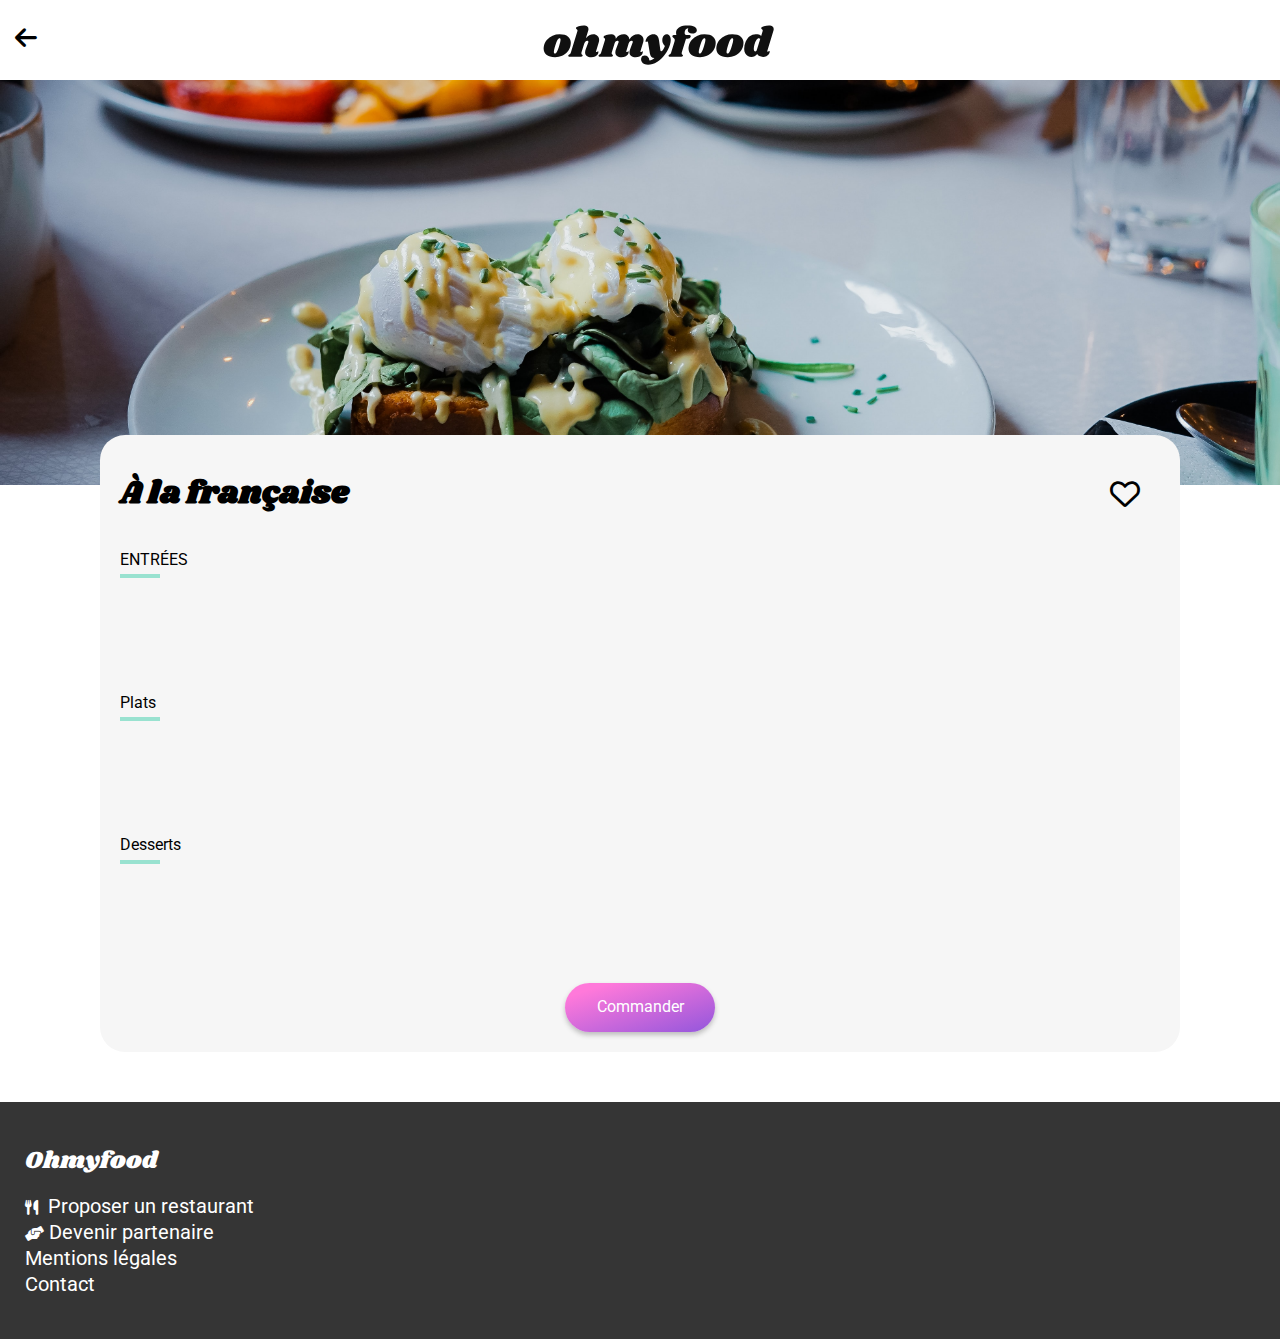
==== a-la-francaise.html @ 999063b5 "php to HTML" ====
<!DOCTYPE html>
<html lang="fr">
<head>
    <meta charset="UTF-8">
    <meta http-equiv="X-UA-Compatible" content="IE=edge">
    <meta name="viewport" content="width=device-width, initial-scale=1.0">

    <!-- Font Awesome -->
    <link href="https://cdnjs.cloudflare.com/ajax/libs/font-awesome/6.0.0/css/all.min.css" rel="stylesheet">
    <!-- CSS -->
    <link rel="stylesheet" href="style/css/normalize.css">
    <link rel="stylesheet" href="style/css/loader.css">
    <link rel="stylesheet" href="style/css/main.css">
    <link rel="stylesheet" href="style/css/responsive.css">

    <title>À la française</title>
</head>
<body>
    
    <header class="mt-25 flexbox headerMenu">
        <a href="./index.html">
                <i class="fas fa-arrow-left"></i>
        </a>
        <img class="logo" src="style/img/ohmyfood@2x.svg" alt="logo Ohmyfood">
    </header>
    
    

    <main>
        <div class="imageResto">
            <img class="imgHead" src="style/img/toa-heftiba-DQKerTsQwi0-unsplash.jpg" alt="image restaurant À la française">
        </div>
        <section class="sectionMenu1">
            <div class="titre flexbox">
                <h1>À la française</h1>
                <div class="icoCoeur">
                    <i class="far fa-heart"></i>
                    <i class="fas fa-heart"></i>
                </div>
            </div>

            <p class="subTtitle">ENTRÉES</p>
            <div class="horizontalGreen"></div>
            <div class="cardMenuList flexbox appear1">

                <div class="card3 flexbox">
                    <div class="card3Txt">
                        <h3>Tartare de poulpe acidulé</h3>
                        <p>Aux zestes d'orange</p>
                    </div>
                    <h3 class="prix">25€</h3>
                    <div class="cardAnim">
                        <i class="fas fa-check-circle"></i>
                    </div>
                </div>
                <div class="card3 flexbox">
                    <div class="card3Txt">
                        <h3>Velouté de légumes d'antan</h3>
                        <p>Carotte, panais, topinambour</p>
                    </div>
                    <h3 class="prix">35€</h3>
                    <div class="cardAnim">
                        <i class="fas fa-check-circle"></i>
                    </div>
                </div>
                <div class="card3 flexbox">
                    <div class="card3Txt">
                        <h3>Soupe à l'oignon</h3>
                        <p>Revisitée</p>
                    </div>
                    <h3 class="prix">20€</h3>
                    <div class="cardAnim">
                        <i class="fas fa-check-circle"></i>
                    </div>
                </div>
            </div>

            <p class="subTtitle">Plats</p>
            <div class="horizontalGreen"></div>
            <div class="cardMenuList flexbox appear2">

                <div class="card3 flexbox">
                    <div class="card3Txt">
                        <h3>Coquilles Saint-Jacques</h3>
                        <p>Accompagnées d'une purée de panais</p>
                    </div>
                    <h3 class="prix">40€</h3>
                    <div class="cardAnim">
                        <i class="fas fa-check-circle"></i>
                    </div>
                </div>
                <div class="card3 flexbox">
                    <div class="card3Txt">
                        <h3>Magret de canard</h3>
                        <p>Et parmentier de pommes de terre</p>
                    </div>
                    <h3 class="prix">35€</h3>
                    <div class="cardAnim">
                        <i class="fas fa-check-circle"></i>
                    </div>
                </div>
                <div class="card3 flexbox">
                    <div class="card3Txt">
                        <h3>Pigeonneau d’Ille-et-Vilaine</h3>
                        <p>Sur son lit de gnocchis aux légumes</p>
                    </div>
                    <h3 class="prix">44€</h3>
                    <div class="cardAnim">
                        <i class="fas fa-check-circle"></i>
                    </div>
                </div>

            </div>

            <p class="subTtitle">Desserts</p>
            <div class="horizontalGreen"></div>
            <div class="cardMenuList flexbox appear3">

                <div class="card3 flexbox">
                    <div class="card3Txt">
                        <h3>Pétales de violettes glacés</h3>
                        <p>Et purée de noisettes</p>
                    </div>
                    <h3 class="prix">18€</h3>
                    <div class="cardAnim">
                        <i class="fas fa-check-circle"></i>
                    </div>
                </div>
                <div class="card3 flexbox">
                    <div class="card3Txt">
                        <h3>Fondant au chocolat</h3>
                        <p>Revisité</p>
                    </div>
                    <h3 class="prix">22€</h3>
                    <div class="cardAnim">
                        <i class="fas fa-check-circle"></i>
                    </div>
                </div>
                <div class="card3 flexbox">
                    <div class="card3Txt">
                        <h3>Millefeuille croustillant</h3>
                        <p>Myrtilles et pâte d’amande</p>
                    </div>
                    <h3 class="prix">23€</h3>
                    <div class="cardAnim">
                        <i class="fas fa-check-circle"></i>
                    </div>
                </div>

            </div>
            <div class="commander">
                <button class="cmdButton">Commander</button>
            </div>
        </section>



    </main>
    
    <footer>
        <h2>Ohmyfood</h2>
        <ul>
            <li class="icoResto"><a href="#">Proposer un restaurant</a></li>
            <li class="icoHand"><a href="#">Devenir partenaire</a></li>
            <li><a href="#">Mentions légales</a></li>
            <li><a href="mailto:test@test.com">Contact</a></li>
        </ul>
    </footer>

</body>
</html>
---- style/css/loader.css ----
.loadContainer{
    position: fixed;
    top: 0;
    right: 0;
    bottom: 0;
    left: 0;
    background-color: white;
    z-index: 10;
    pointer-events: none;
    animation: rm 3s ease-out forwards;
}

@keyframes rm{
    0%{
        opacity: 1;
    }
    50%{
        opacity: 1;
    }
    100%{
        opacity: 0;
    }
}
  
  .loader{
    position: absolute;
    top: 50%;
    left: 50%;
    transform: translate(-50%, -50%);
  }
  
  
  #loader span{
    display: inline-block;
    width: 20px;
    height: 20px;
    border-radius: 100%;
    background: linear-gradient(342deg, rgba(147,86,220,1) 0%, rgba(255,121,218,1) 85%);
    margin: 35px 5px;
  }
  
  #loader span:nth-child(1){
    animation: bounce 1s ease-in-out infinite;
  }
  
  #loader span:nth-child(2){
    animation: bounce 1s ease-in-out 0.33s infinite;
  }
  
  #loader span:nth-child(3){
    animation: bounce 1s ease-in-out 0.66s infinite;
  }
  
  @keyframes bounce{
    0%, 75%, 100%{
      -webkit-transform: translateY(0);
      -ms-transform: translateY(0);
      -o-transform: translateY(0);
      transform: translateY(0);
    }
  
    25%{
      -webkit-transform: translateY(-20px);
      -ms-transform: translateY(-20px);
      -o-transform: translateY(-20px);
      transform: translateY(-20px);
    }
  }
---- style/css/main.css ----
@import url('https://fonts.googleapis.com/css2?family=Roboto:wght@300;400;700&display=swap');
@import url('https://fonts.googleapis.com/css2?family=Shrikhand&display=swap');

/* clears the 'X' from Internet Explorer */
input[type=search]::-ms-clear {  display: none; width : 0; height: 0; }
input[type=search]::-ms-reveal {  display: none; width : 0; height: 0; }

/* clears the 'X' from Chrome */
input[type="search"]::-webkit-search-decoration,
input[type="search"]::-webkit-search-cancel-button,
input[type="search"]::-webkit-search-results-button,
input[type="search"]::-webkit-search-results-decoration { display: none; }




* {
    box-sizing: border-box;
}

html{
    overflow-x: hidden;
}

p, h2, h3, h4, h5, input, button, li{
    font-family: 'Roboto', sans-serif;
}

main {
    width: 100%;
    margin: auto;
}

h1{
    font-family: 'Shrikhand', sans-serif;
}

a{
    text-decoration: none;
    color: inherit;
}

header{
    text-align: center;
    margin-top: 15px;
    margin-bottom: 15px;

}

.mt-25{
    margin-top: 25px;
}

.flexbox{
    display: flex;
}

.absolute{
    position: absolute;
}
.relative{
    position: relative;
}

.logo{
    width: 200px;
}

.search{
    background-color: #EAEAEA;
    padding: 25px;
    padding-left: 100px;
    justify-content: center;
    box-shadow: inset 0px 3px 3px #d3d3d3;
}

.divLocalisation i{
    margin: auto;
    font-size: 25px;
    color: #757575;
}

.inputSearch{
    border: 1px solid transparent;
    background-color: #EAEAEA;
    font-weight: 700;
    font-size: 25px;
    outline: none;
    padding-left: 15px;
    width: 300px;
}

.section1{
    text-align: center;
    background-color: #F6F6F6;
    padding: 50px;
}

.section1 p{
    color: #989898;
}

.section1 button{
    background: rgb(147,86,220);
    background: linear-gradient(342deg, rgba(147,86,220,1) 0%, rgba(255,121,218,1) 85%);
    color: white;

    outline: none;
    border: none;
    padding: 15px;
    border-radius: 25px;
    cursor: pointer;
    box-shadow: 0px 3px 5px #bdbdbd;
    transition: .3s ease-out;
}

.section1 button:hover{
    background: rgb(160,88,245);
    background: linear-gradient(342deg, rgba(160,88,245,1) 0%, rgba(255,135,222,1) 65%);

    box-shadow: 0px 3px 5px #747474;
}

.section2{
    margin-top: 50px;
    padding-left: 25px;
    padding-right: 25px;
}

.cardlist{
    flex-direction: column;
    justify-content: space-between;
}

.card1{
    background-color: #F6F6F6;
    border-radius: 25px;
    padding: 20px;
    font-weight: 700;

    margin-top: 15px;
    box-shadow: 0px 3px 5px #bdbdbd;
    transition: .3s ease-out;
    cursor: pointer;
}

.card1:hover{
    background-color: #F5EDFF;
}

.mobileIco h3::before{
    font-family: "FontAwesome";
    content: "\f3cd";
    margin-right: 25px;
    color: #7A7A7A;
    font-size: 25px;

    padding-left: 20px;
}

.listIco h3::before{
    font-family: "FontAwesome";
    content: "\f03a";
    margin-right: 25px;
    color: #7A7A7A;
    font-size: 25px;

    padding-left: 20px;
}

.shopIco h3::before{
    font-family: "FontAwesome";
    content: "\f54e";
    margin-right: 25px;
    color: #7A7A7A;
    font-size: 25px;

    padding-left: 20px;
}

.bulle{
    background-color: #9356DC;
    border-radius: 100%;
    width: 35px;
    height: 35px;

    transform: translate(-100%, 50%);
}

.bulle p{
    text-align: center;
    color: white;
    margin-top: 10px
}

.section3{
    margin-top: 50px;
    padding: 50px 25px 50px 25px;

    background-color: #F6F6F6;
}

.cardlist{
    flex-direction: column;
}

.card2{
    background-color: white;
    border-radius: 25px;
    line-height: 10px;
    margin-top: 15px;
    position: relative;
    cursor: pointer;
    transition: .2s ease-out;
    box-shadow: 0px 3px 5px #eeeeee;
}

.card2:hover{
    box-shadow: 0px 3px 5px #929292;
}

.card2:hover h3{
    color: #9356DC;
}

.cardTXT{
    padding: 10px;
    flex-direction: column;
    flex: 1;
}

.cardTXT h3, .cardTXT p{
    margin: 5px;
}

.icoCoeur{
    font-size: 30px;
    align-content: center;
    margin: auto 20px;
    cursor: pointer;
}

.icoCoeur .fas{
    display: none;
}

.icoCoeur:hover .fas{
    display: block;
    color: rgb(160,88,245);
    color: linear-gradient(342deg, rgba(160,88,245,1) 0%, rgba(255,135,222,1) 65%);
}

.icoCoeur:hover .far{
    display: none;
}

.card2 img{
    width: 100%;
    border-top-left-radius: 25px;
    border-top-right-radius: 25px;
    object-fit: cover;
    height: 250px;
}

.cardNew{
    background-color: #99E2D0;
    border-radius: 5px;
    
    position: absolute;
    top: 10px;
    right: 10px;
}

.cardNew p{
    color: #217460;
    font-weight: 700;
    padding: 0 15px;
}

footer{
    width: 100%;
    background-color: #353535;
    padding: 25px;
    color: white;
}

footer h2{
    font-family: 'Shrikhand', sans-serif;
    font-weight: 200;
}

footer ul{
    list-style: none;
    padding-left: 0;
    line-height: 25px;
}

li a{
    font-size: 20px;
}

li a:hover{
    transition: .3s ease-out;
    color: #9356DC;
}

.icoResto::before{
    font-family: "FontAwesome";
    content: "\f2e7";
    font-size: 15px;
    color: white;
    padding-right: 10px;
}

.icoHand::before{
    font-family: "FontAwesome";
    content: "\f4c4";
    font-size: 15px;
    color: white;
    padding-right: 5px;
}


/*LA PALETTE DU GOUT*/


.headerMenu i{
    font-size: 25px;
    align-self: center;
    padding-left: 15px;
}

.headerMenu img{
    flex: 2;
    height: 40px;
}

.imageResto{
    position: relative;
    height: 300px;
    height: 45vh;
    padding-top: unset;
}

.imgHead{
    position: absolute;
    top: 0;
    right: 0;
    bottom: 0;
    left: 0;
    object-fit: cover;
    height: 100%;
    width: 100%;
}

.sectionMenu1{
    background-color: #F6F6F6;
    border-radius: 25px;
    padding: 20px;
    transform: translateY(-50px);
}

.titre h1{
    flex: 2;
}

.subTtitle{
    margin-bottom: 5px;
}

.horizontalGreen{
    background-color: #99E2D0;
    height: 4px;
    width: 40px;
}

.cardMenuList{
    flex-direction: column;
}

.card3{
    margin-top: 25px;
    background-color: white;
    padding: 5px 15px;
    border-radius: 25px;
    width: 100%;
    overflow: hidden;
    cursor: pointer;
    flex-basis: 30%;
    box-shadow: 0px 3px 5px #bdbdbd;
    max-height: 150px;
}

.card3 p{
    margin: 10px;
    margin-right: 20px;
    font-size: 15px;
    white-space: nowrap;
    text-overflow: ellipsis;
    overflow: hidden;
}
.card3 h3{
    margin: 10px;
    margin-right: 20px;
    font-size: 15px;
    white-space: nowrap;
    text-overflow: ellipsis;
    overflow: hidden;
}

.card3 h4{
    margin: 10px;
    margin-right: 20px;
    font-size: 15px;
}

.card3Txt{
    flex: 1;
}

.prix{
    align-self: flex-end;
}

.commander{
    text-align: center;
}

.cmdButton{
    margin-top: 20px;
    outline: none;
    border: none;
    border-radius: 25px;
    background: rgb(147,86,220);
    background: linear-gradient(342deg, rgba(147,86,220,1) 0%, rgba(255,121,218,1) 85%);
    padding: 15px;
    color: white;
    width: 150px;
    cursor: pointer;
    box-shadow: 0px 3px 5px #bdbdbd;
    transition: .3s ease-out;
}

.cmdButton:hover{
    background: rgb(172, 108, 250);
    background: linear-gradient(342deg, rgb(170, 106, 248) 0%, rgb(255, 145, 224) 85%);
    box-shadow: 0px 3px 5px #747474;
}

/*CARD ANIM*/

.cardAnim i{
    display: flex;
    align-items: center;
    justify-content: center;
    width: 6rem;
    font-size: 2rem;
    background-color: #99e2d0;
    color: white;
}

.cardAnim{
    display: flex;
    width: 11rem;
    transition: .2s ease-in-out;
    margin: -1rem -12rem -1rem auto;
}

.card3:hover .cardAnim{
    margin: -1rem -6rem -1rem auto;
}

.card3:hover .cardAnim i::before{
    animation: spin .3s linear;
}

@keyframes spin{
    0%{
        transform: rotate(180deg);
    }
    100%{
        transform: rotate(0deg);
    }
}
---- style/css/responsive.css ----
@media (min-width: 1024px) {

    .cardlist{
        flex-direction: row;
        justify-content: space-around;
    }

    .cardMenuList{
        flex-direction: row;
        flex-wrap: wrap
    }

    .card3{
        margin-right: 10px;
    }

    .sectionMenu1{
        margin: 0 100px;
    }

    .appear1{
        opacity: 0;
        animation: aparition 1s .3s ease-in-out forwards;
    }
    
    .appear2{
        opacity: 0;
        animation: aparition 1s .5s ease-in-out forwards;
    }
    
    .appear3{
        opacity: 0;
        animation: aparition 1s .7s ease-in-out forwards;
    }
    
    @keyframes aparition{
        0%{
            opacity: 0;
        }
        50%{
            opacity: 0.1;
        }
        100%{
            opacity: 1;
        }
    }

}
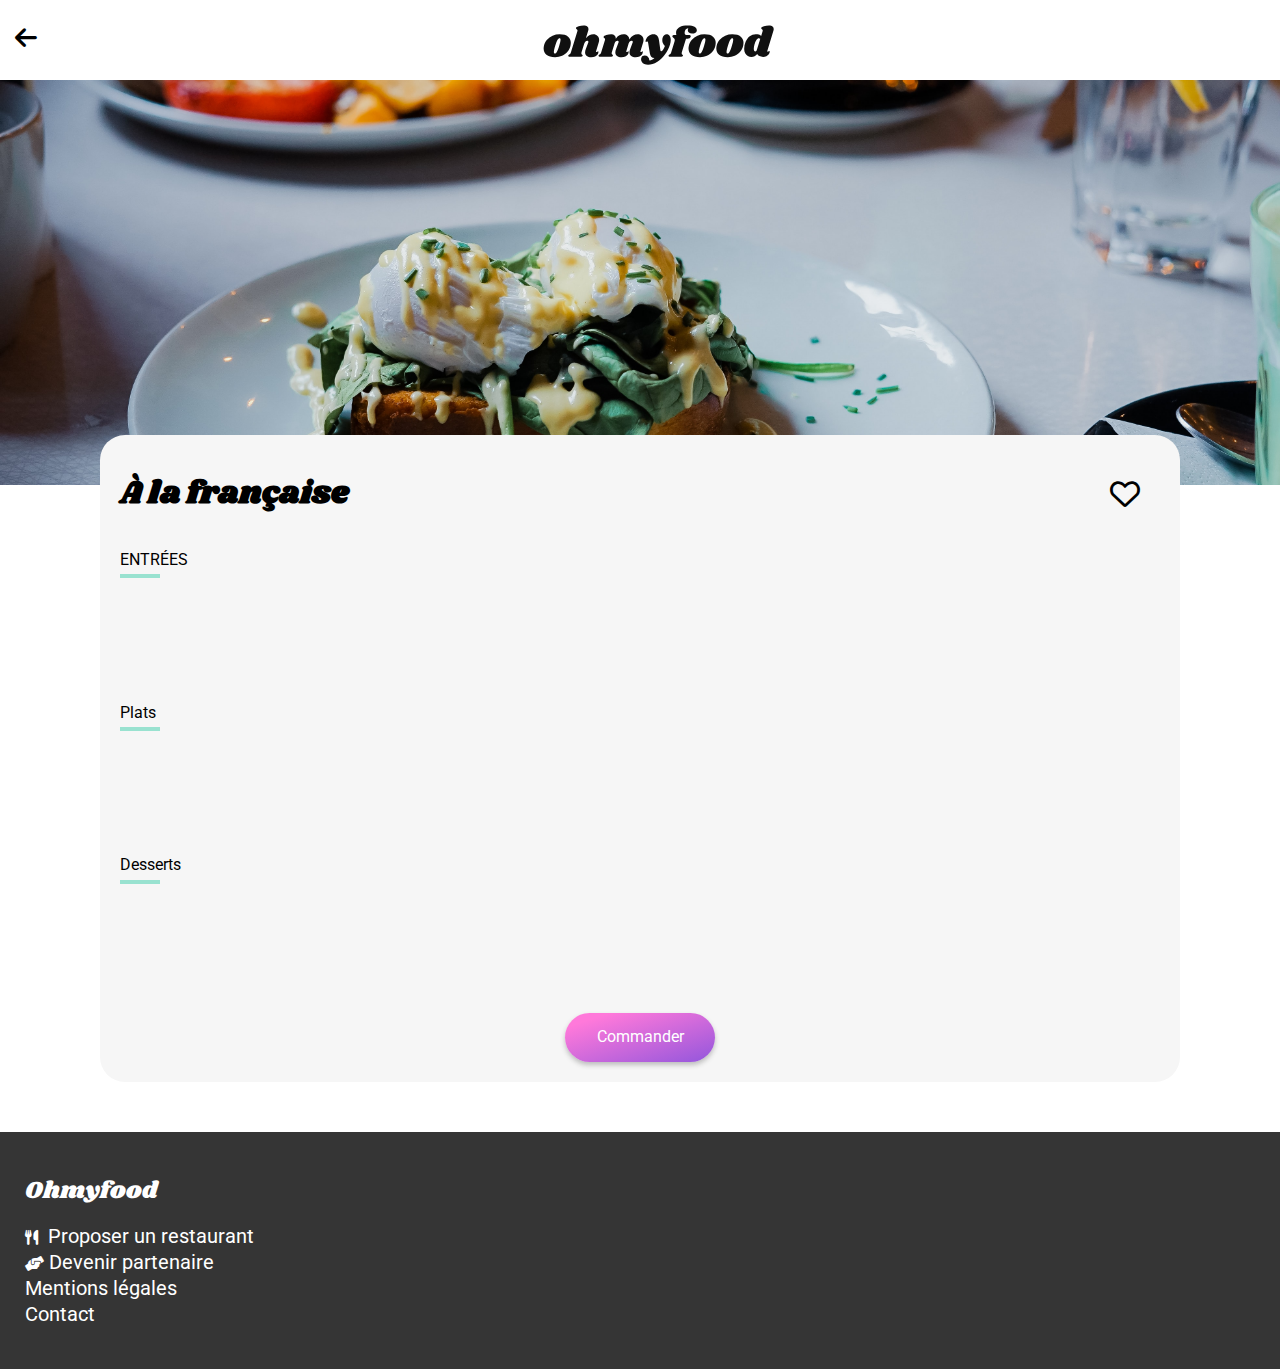
==== commit 80be380a: "update anim A la francaise" ====
--- a/a-la-francaise.html
+++ b/a-la-francaise.html
@@ -46,9 +46,11 @@
                 <div class="card3 flexbox">
                     <div class="card3Txt">
                         <h3>Tartare de poulpe acidulé</h3>
-                        <p>Aux zestes d'orange</p>
+                        <div class="pPrix">
+                            <p>Aux zestes d'orange</p>
+                            <span class="prix">25€</span>
+                        </div>
                     </div>
-                    <h3 class="prix">25€</h3>
                     <div class="cardAnim">
                         <i class="fas fa-check-circle"></i>
                     </div>
@@ -56,9 +58,11 @@
                 <div class="card3 flexbox">
                     <div class="card3Txt">
                         <h3>Velouté de légumes d'antan</h3>
-                        <p>Carotte, panais, topinambour</p>
+                        <div class="pPrix">
+                            <p>Carotte, panais, topinambour</p>
+                            <span class="prix">35€</span>
+                        </div>
                     </div>
-                    <h3 class="prix">35€</h3>
                     <div class="cardAnim">
                         <i class="fas fa-check-circle"></i>
                     </div>
@@ -66,9 +70,11 @@
                 <div class="card3 flexbox">
                     <div class="card3Txt">
                         <h3>Soupe à l'oignon</h3>
-                        <p>Revisitée</p>
+                        <div class="pPrix">
+                            <p>Revisitée</p>
+                            <span class="prix">20€</span>
+                        </div>
                     </div>
-                    <h3 class="prix">20€</h3>
                     <div class="cardAnim">
                         <i class="fas fa-check-circle"></i>
                     </div>
@@ -82,9 +88,11 @@
                 <div class="card3 flexbox">
                     <div class="card3Txt">
                         <h3>Coquilles Saint-Jacques</h3>
-                        <p>Accompagnées d'une purée de panais</p>
+                        <div class="pPrix">
+                            <p>Accompagnées d'une purée de panais</p>
+                            <span class="prix">40€</span>                            
+                        </div>
                     </div>
-                    <h3 class="prix">40€</h3>
                     <div class="cardAnim">
                         <i class="fas fa-check-circle"></i>
                     </div>
@@ -92,9 +100,11 @@
                 <div class="card3 flexbox">
                     <div class="card3Txt">
                         <h3>Magret de canard</h3>
-                        <p>Et parmentier de pommes de terre</p>
+                        <div class="pPrix">
+                            <p>Et parmentier de pommes de terre</p>
+                            <span class="prix">35€</span>                            
+                        </div>
                     </div>
-                    <h3 class="prix">35€</h3>
                     <div class="cardAnim">
                         <i class="fas fa-check-circle"></i>
                     </div>
@@ -102,9 +112,11 @@
                 <div class="card3 flexbox">
                     <div class="card3Txt">
                         <h3>Pigeonneau d’Ille-et-Vilaine</h3>
-                        <p>Sur son lit de gnocchis aux légumes</p>
+                        <div class="pPrix">
+                            <p>Sur son lit de gnocchis aux légumes</p>
+                            <span class="prix">44€</span>                            
+                        </div>
                     </div>
-                    <h3 class="prix">44€</h3>
                     <div class="cardAnim">
                         <i class="fas fa-check-circle"></i>
                     </div>
@@ -119,9 +131,11 @@
                 <div class="card3 flexbox">
                     <div class="card3Txt">
                         <h3>Pétales de violettes glacés</h3>
-                        <p>Et purée de noisettes</p>
+                        <div class="pPrix">
+                            <p>Et purée de noisettes</p>
+                            <span class="prix">18€</span>                            
+                        </div>
                     </div>
-                    <h3 class="prix">18€</h3>
                     <div class="cardAnim">
                         <i class="fas fa-check-circle"></i>
                     </div>
@@ -129,9 +143,11 @@
                 <div class="card3 flexbox">
                     <div class="card3Txt">
                         <h3>Fondant au chocolat</h3>
-                        <p>Revisité</p>
+                        <div class="pPrix">
+                            <p>Revisité</p>
+                            <span class="prix">22€</span>                            
+                        </div>
                     </div>
-                    <h3 class="prix">22€</h3>
                     <div class="cardAnim">
                         <i class="fas fa-check-circle"></i>
                     </div>
@@ -139,9 +155,11 @@
                 <div class="card3 flexbox">
                     <div class="card3Txt">
                         <h3>Millefeuille croustillant</h3>
-                        <p>Myrtilles et pâte d’amande</p>
+                        <div class="pPrix">
+                            <p>Myrtilles et pâte d’amande</p>
+                            <span class="prix">23€</span>                            
+                        </div>
                     </div>
-                    <h3 class="prix">23€</h3>
                     <div class="cardAnim">
                         <i class="fas fa-check-circle"></i>
                     </div>
--- a/style/css/main.css
+++ b/style/css/main.css
@@ -22,7 +22,7 @@
     overflow-x: hidden;
 }
 
-p, h2, h3, h4, h5, input, button, li{
+p, h2, h3, h4, h5, input, button, li, span{
     font-family: 'Roboto', sans-serif;
 }
 
@@ -393,7 +393,6 @@
 
 .card3 p{
     margin: 10px;
-    margin-right: 20px;
     font-size: 15px;
     white-space: nowrap;
     text-overflow: ellipsis;
@@ -414,12 +413,22 @@
     font-size: 15px;
 }
 
+.pPrix{
+    display: flex;
+    justify-content: space-between;
+}
+
 .card3Txt{
-    flex: 1;
+    /* flex: 1; */
+    width: 100%;
+    text-overflow: ellipsis;
+    overflow: hidden;
+    white-space: nowrap;
 }
 
 .prix{
-    align-self: flex-end;
+    align-self: center;
+    font-weight: bold;
 }
 
 .commander{
@@ -467,7 +476,8 @@
 }
 
 .card3:hover .cardAnim{
-    margin: -1rem -6rem -1rem auto;
+    margin: -1rem -2.3rem -1rem auto;
+    justify-content: space-around;
 }
 
 .card3:hover .cardAnim i::before{
